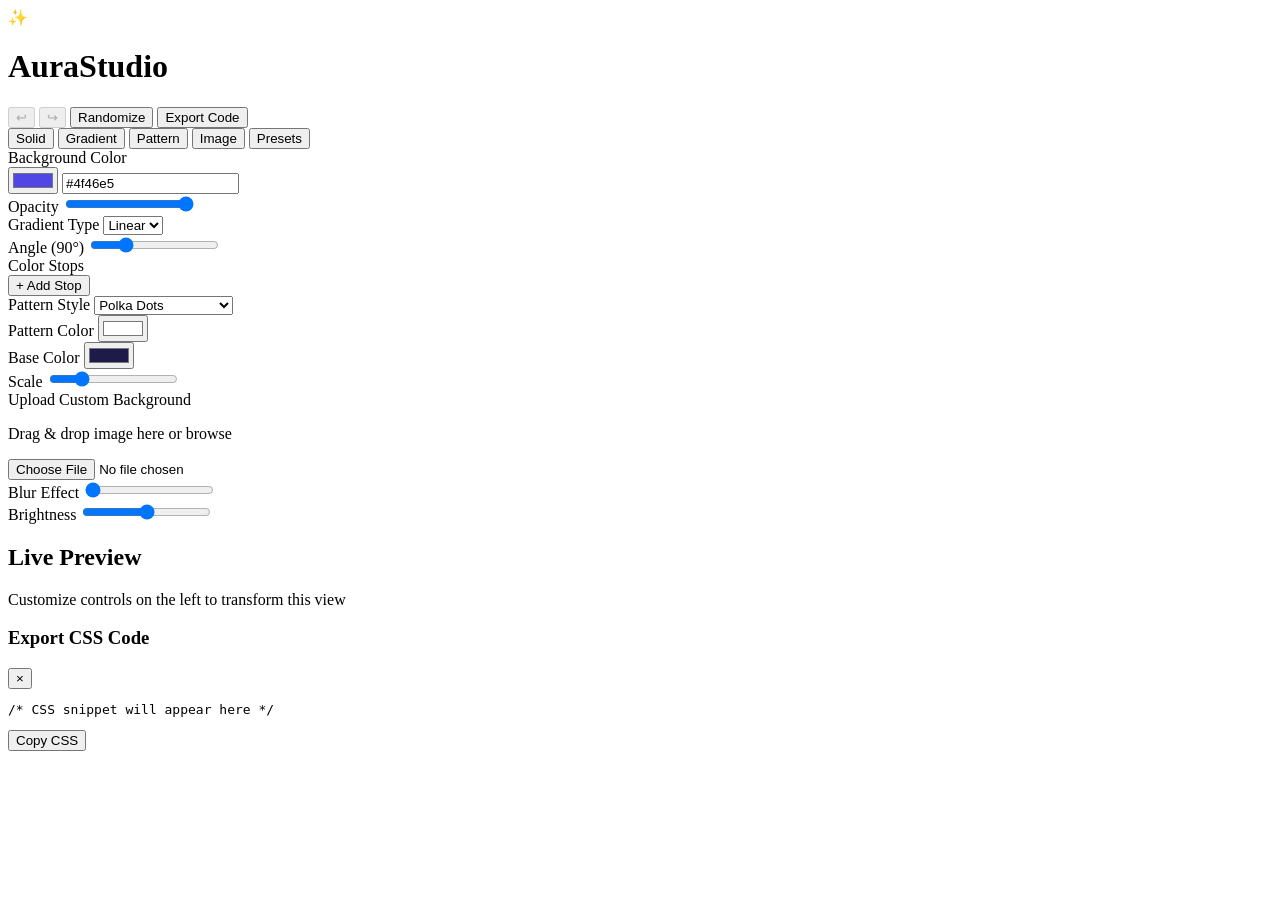
==== index.html @ c9030167 "Add core HTML structure and layout elements" ====
<!DOCTYPE html>
<html lang="en">
<head>
  <meta charset="UTF-8">
  <meta name="viewport" content="width=device-width, initial-scale=1.0">
  <title>AuraStudio — Advanced Background & Pattern Generator</title>
  <link rel="stylesheet" href="css/variables.css">
  <link rel="stylesheet" href="css/main.css">
  <link rel="stylesheet" href="css/layout.css">
  <link rel="stylesheet" href="css/components/sidebar.css">
  <link rel="stylesheet" href="css/components/canvas.css">
  <link rel="stylesheet" href="css/components/controls.css">
  <link rel="stylesheet" href="css/components/modal.css">
  <link rel="stylesheet" href="css/components/toast.css">
</head>
<body>
  <div id="app" class="app-container">
    <header class="app-header">
      <div class="brand">
        <span class="logo-icon">✨</span>
        <h1>AuraStudio</h1>
      </div>
      <div class="header-actions">
        <button id="undo-btn" class="btn btn-secondary btn-icon" title="Undo (Ctrl+Z)" disabled>↩</button>
        <button id="redo-btn" class="btn btn-secondary btn-icon" title="Redo (Ctrl+Y)" disabled>↪</button>
        <button id="randomize-btn" class="btn btn-secondary">Randomize</button>
        <button id="export-code-btn" class="btn btn-primary">Export Code</button>
      </div>
    </header>

    <main class="app-body">
      <aside class="sidebar">
        <nav class="sidebar-tabs">
          <button class="tab-btn active" data-tab="solid">Solid</button>
          <button class="tab-btn" data-tab="gradient">Gradient</button>
          <button class="tab-btn" data-tab="pattern">Pattern</button>
          <button class="tab-btn" data-tab="image">Image</button>
          <button class="tab-btn" data-tab="presets">Presets</button>
        </nav>

        <div class="sidebar-content">
          <!-- Solid Section -->
          <section id="panel-solid" class="tab-panel active">
            <div class="control-group">
              <label for="solid-color-input">Background Color</label>
              <div class="color-picker-wrapper">
                <input type="color" id="solid-color-input" value="#4f46e5">
                <input type="text" id="solid-hex-input" class="text-input" value="#4f46e5">
              </div>
            </div>
            <div class="control-group">
              <label for="solid-opacity">Opacity</label>
              <input type="range" id="solid-opacity" min="0" max="100" value="100">
            </div>
          </section>

          <!-- Gradient Section -->
          <section id="panel-gradient" class="tab-panel">
            <div class="control-group">
              <label for="gradient-type">Gradient Type</label>
              <select id="gradient-type" class="select-input">
                <option value="linear">Linear</option>
                <option value="radial">Radial</option>
                <option value="conic">Conic</option>
              </select>
            </div>
            <div class="control-group" id="angle-control-group">
              <label for="gradient-angle">Angle (<span id="angle-value">90</span>°)</label>
              <input type="range" id="gradient-angle" min="0" max="360" value="90">
            </div>
            <div class="control-group">
              <label>Color Stops</label>
              <div id="gradient-stops-list" class="stops-container"></div>
              <button id="add-stop-btn" class="btn btn-small">+ Add Stop</button>
            </div>
          </section>

          <!-- Pattern Section -->
          <section id="panel-pattern" class="tab-panel">
            <div class="control-group">
              <label for="pattern-select">Pattern Style</label>
              <select id="pattern-select" class="select-input">
                <option value="dots">Polka Dots</option>
                <option value="grid">Grid Mesh</option>
                <option value="waves">Topographic Waves</option>
                <option value="stripes">Diagonal Stripes</option>
              </select>
            </div>
            <div class="control-group">
              <label for="pattern-fg-color">Pattern Color</label>
              <input type="color" id="pattern-fg-color" value="#ffffff">
            </div>
            <div class="control-group">
              <label for="pattern-bg-color">Base Color</label>
              <input type="color" id="pattern-bg-color" value="#1e1b4b">
            </div>
            <div class="control-group">
              <label for="pattern-scale">Scale</label>
              <input type="range" id="pattern-scale" min="10" max="100" value="30">
            </div>
          </section>

          <!-- Image Section -->
          <section id="panel-image" class="tab-panel">
            <div class="control-group">
              <label>Upload Custom Background</label>
              <div id="drop-zone" class="drop-zone">
                <p>Drag & drop image here or <span>browse</span></p>
                <input type="file" id="image-file-input" accept="image/*" class="file-input">
              </div>
            </div>
            <div class="control-group">
              <label for="image-blur">Blur Effect</label>
              <input type="range" id="image-blur" min="0" max="20" value="0">
            </div>
            <div class="control-group">
              <label for="image-brightness">Brightness</label>
              <input type="range" id="image-brightness" min="0" max="200" value="100">
            </div>
          </section>

          <!-- Presets Section -->
          <section id="panel-presets" class="tab-panel">
            <div id="presets-grid" class="presets-grid"></div>
          </section>
        </div>
      </aside>

      <section class="canvas-viewport">
        <div id="preview-canvas" class="preview-canvas">
          <div class="canvas-overlay">
            <h2>Live Preview</h2>
            <p>Customize controls on the left to transform this view</p>
          </div>
        </div>
      </section>
    </main>
  </div>

  <!-- Export Code Modal -->
  <div id="export-modal" class="modal-overlay hidden">
    <div class="modal-card">
      <header class="modal-header">
        <h3>Export CSS Code</h3>
        <button id="close-modal-btn" class="close-btn">&times;</button>
      </header>
      <div class="modal-body">
        <pre><code id="css-code-output">/* CSS snippet will appear here */</code></pre>
      </div>
      <footer class="modal-footer">
        <button id="copy-code-btn" class="btn btn-primary">Copy CSS</button>
      </footer>
    </div>
  </div>

  <div id="toast-container" class="toast-container"></div>

  <script type="module" src="js/app.js"></script>
</body>
</html>
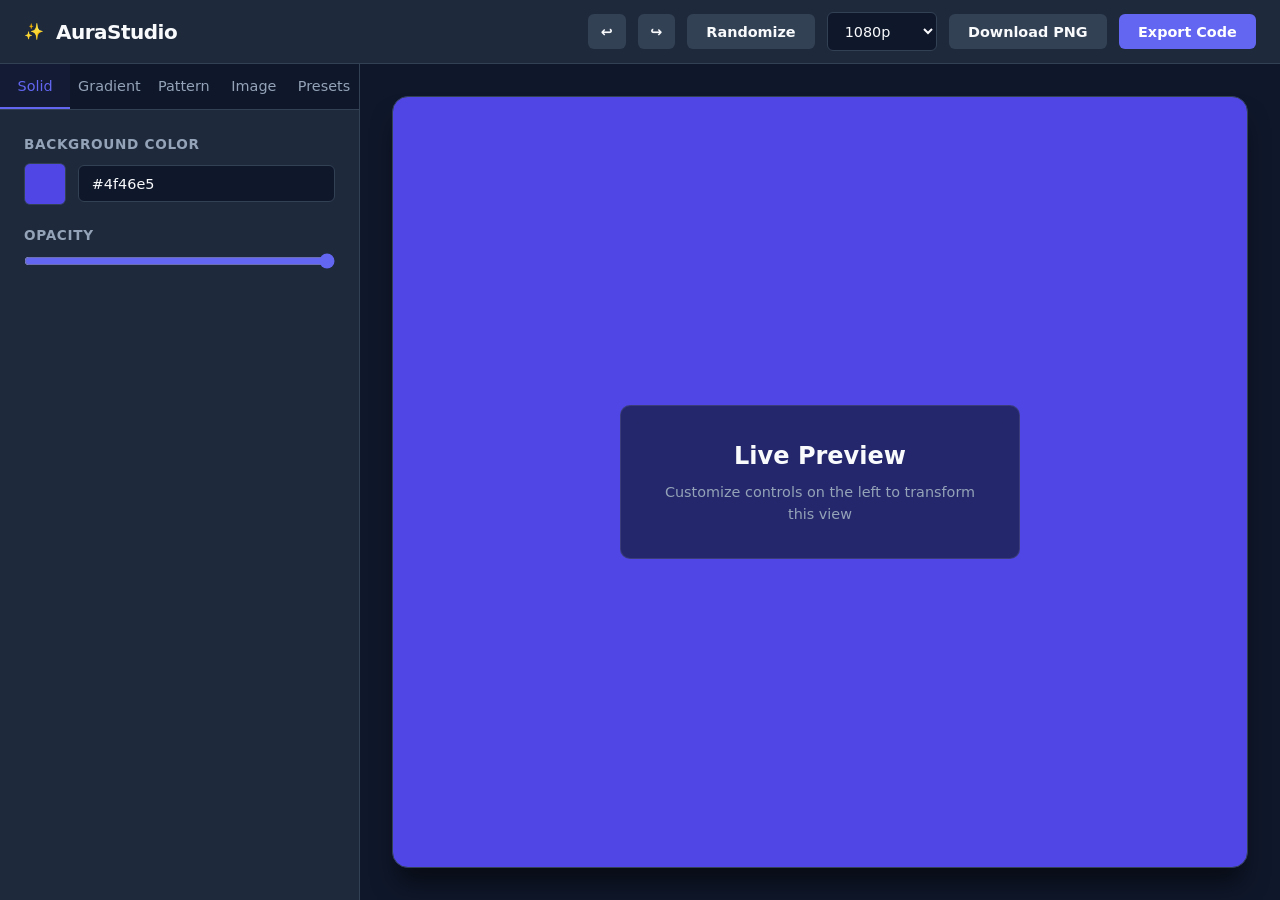
==== commit 702da2c8: "Add image resolution selector and export action buttons" ====
--- a/index.html
+++ b/index.html
@@ -24,6 +24,12 @@
         <button id="undo-btn" class="btn btn-secondary btn-icon" title="Undo (Ctrl+Z)" disabled>↩</button>
         <button id="redo-btn" class="btn btn-secondary btn-icon" title="Redo (Ctrl+Y)" disabled>↪</button>
         <button id="randomize-btn" class="btn btn-secondary">Randomize</button>
+        <select id="resolution-select" class="select-input" style="width: 110px;">
+          <option value="1080p">1080p</option>
+          <option value="4k">4K UHD</option>
+          <option value="720p">720p</option>
+        </select>
+        <button id="download-png-btn" class="btn btn-secondary">Download PNG</button>
         <button id="export-code-btn" class="btn btn-primary">Export Code</button>
       </div>
     </header>
--- a/css/variables.css
+++ b/css/variables.css
@@ -0,0 +1,26 @@
+:root {
+  --font-primary: system-ui, -apple-system, BlinkMacSystemFont, 'Segoe UI', Roboto, Oxygen, Ubuntu, Cantarell, sans-serif;
+  --font-mono: 'Courier New', Courier, monospace;
+
+  --bg-dark-900: #0f172a;
+  --bg-dark-800: #1e293b;
+  --bg-dark-700: #334155;
+  
+  --text-light: #f8fafc;
+  --text-muted: #94a3b8;
+  
+  --accent-primary: #6366f1;
+  --accent-hover: #4f46e5;
+  --accent-active: #4338ca;
+  
+  --border-color: #334155;
+  --border-radius-sm: 6px;
+  --border-radius-md: 10px;
+  --border-radius-lg: 16px;
+
+  --sidebar-width: 360px;
+  --header-height: 64px;
+  
+  --transition-fast: 0.15s ease;
+  --transition-normal: 0.25s ease;
+}
--- a/css/main.css
+++ b/css/main.css
@@ -0,0 +1,35 @@
+*,
+*::before,
+*::after {
+  box-sizing: border-box;
+  margin: 0;
+  padding: 0;
+}
+
+body {
+  font-family: var(--font-primary);
+  background-color: var(--bg-dark-900);
+  color: var(--text-light);
+  min-height: 100vh;
+  overflow: hidden;
+  line-height: 1.5;
+  -webkit-font-smoothing: antialiased;
+}
+
+button,
+input,
+select {
+  font-family: inherit;
+  font-size: 0.9rem;
+  color: inherit;
+}
+
+button {
+  cursor: pointer;
+  border: none;
+  background: none;
+}
+
+.hidden {
+  display: none !important;
+}
--- a/css/layout.css
+++ b/css/layout.css
@@ -0,0 +1,41 @@
+.app-container {
+  display: flex;
+  flex-direction: column;
+  height: 100vh;
+  width: 100vw;
+}
+
+.app-header {
+  height: var(--header-height);
+  background-color: var(--bg-dark-800);
+  border-bottom: 1px solid var(--border-color);
+  display: flex;
+  align-items: center;
+  justify-content: space-between;
+  padding: 0 1.5rem;
+  z-index: 10;
+}
+
+.brand {
+  display: flex;
+  align-items: center;
+  gap: 0.75rem;
+}
+
+.brand h1 {
+  font-size: 1.25rem;
+  font-weight: 700;
+  letter-spacing: -0.025em;
+}
+
+.header-actions {
+  display: flex;
+  align-items: center;
+  gap: 0.75rem;
+}
+
+.app-body {
+  display: flex;
+  flex: 1;
+  overflow: hidden;
+}
--- a/css/components/sidebar.css
+++ b/css/components/sidebar.css
@@ -0,0 +1,50 @@
+.sidebar {
+  width: var(--sidebar-width);
+  background-color: var(--bg-dark-800);
+  border-right: 1px solid var(--border-color);
+  display: flex;
+  flex-direction: column;
+}
+
+.sidebar-tabs {
+  display: flex;
+  background-color: var(--bg-dark-900);
+  border-bottom: 1px solid var(--border-color);
+  overflow-x: auto;
+}
+
+.tab-btn {
+  flex: 1;
+  padding: 0.85rem 0.5rem;
+  font-weight: 500;
+  color: var(--text-muted);
+  border-bottom: 2px solid transparent;
+  transition: all var(--transition-fast);
+  white-space: nowrap;
+}
+
+.tab-btn:hover {
+  color: var(--text-light);
+}
+
+.tab-btn.active {
+  color: var(--accent-primary);
+  border-bottom-color: var(--accent-primary);
+  background-color: rgba(99, 102, 241, 0.05);
+}
+
+.sidebar-content {
+  flex: 1;
+  padding: 1.5rem;
+  overflow-y: auto;
+}
+
+.tab-panel {
+  display: none;
+  flex-direction: column;
+  gap: 1.25rem;
+}
+
+.tab-panel.active {
+  display: flex;
+}
--- a/css/components/canvas.css
+++ b/css/components/canvas.css
@@ -0,0 +1,43 @@
+.canvas-viewport {
+  flex: 1;
+  padding: 2rem;
+  background-color: var(--bg-dark-900);
+  display: flex;
+  align-items: center;
+  justify-content: center;
+}
+
+.preview-canvas {
+  width: 100%;
+  height: 100%;
+  border-radius: var(--border-radius-lg);
+  border: 1px solid var(--border-color);
+  box-shadow: 0 20px 25px -5px rgba(0, 0, 0, 0.5);
+  display: flex;
+  align-items: center;
+  justify-content: center;
+  transition: background var(--transition-normal),
+    filter var(--transition-normal);
+  position: relative;
+  overflow: hidden;
+}
+
+.canvas-overlay {
+  background: rgba(15, 23, 42, 0.65);
+  backdrop-filter: blur(8px);
+  padding: 2rem;
+  border-radius: var(--border-radius-md);
+  text-align: center;
+  border: 1px solid rgba(255, 255, 255, 0.1);
+  max-width: 400px;
+}
+
+.canvas-overlay h2 {
+  font-size: 1.5rem;
+  margin-bottom: 0.5rem;
+}
+
+.canvas-overlay p {
+  color: var(--text-muted);
+  font-size: 0.9rem;
+}
--- a/css/components/controls.css
+++ b/css/components/controls.css
@@ -0,0 +1,136 @@
+.control-group {
+  display: flex;
+  flex-direction: column;
+  gap: 0.5rem;
+}
+
+.control-group label {
+  font-size: 0.85rem;
+  font-weight: 600;
+  color: var(--text-muted);
+  text-transform: uppercase;
+  letter-spacing: 0.05em;
+}
+
+.color-picker-wrapper {
+  display: flex;
+  gap: 0.75rem;
+  align-items: center;
+}
+
+input[type='color'] {
+  -webkit-appearance: none;
+  border: none;
+  width: 42px;
+  height: 42px;
+  border-radius: var(--border-radius-sm);
+  cursor: pointer;
+  background: none;
+}
+
+input[type='color']::-webkit-color-swatch-wrapper {
+  padding: 0;
+}
+
+input[type='color']::-webkit-color-swatch {
+  border: 1px solid var(--border-color);
+  border-radius: var(--border-radius-sm);
+}
+
+.text-input,
+.select-input {
+  flex: 1;
+  background-color: var(--bg-dark-900);
+  border: 1px solid var(--border-color);
+  padding: 0.6rem 0.8rem;
+  border-radius: var(--border-radius-sm);
+  outline: none;
+  transition: border-color var(--transition-fast);
+}
+
+.text-input:focus,
+.select-input:focus {
+  border-color: var(--accent-primary);
+}
+
+input[type='range'] {
+  width: 100%;
+  accent-color: var(--accent-primary);
+}
+
+.btn {
+  padding: 0.6rem 1.2rem;
+  border-radius: var(--border-radius-sm);
+  font-weight: 600;
+  transition: background-color var(--transition-fast);
+}
+
+.btn-primary {
+  background-color: var(--accent-primary);
+  color: #fff;
+}
+
+.btn-primary:hover {
+  background-color: var(--accent-hover);
+}
+
+.btn-secondary {
+  background-color: var(--bg-dark-700);
+  color: var(--text-light);
+}
+
+.btn-secondary:hover {
+  background-color: #475569;
+}
+
+.btn-icon {
+  padding: 0.6rem 0.8rem;
+}
+
+.drop-zone {
+  border: 2px dashed var(--border-color);
+  border-radius: var(--border-radius-md);
+  padding: 2rem 1rem;
+  text-align: center;
+  cursor: pointer;
+  transition: border-color var(--transition-fast);
+  position: relative;
+}
+
+.drop-zone:hover,
+.drop-zone.dragover {
+  border-color: var(--accent-primary);
+}
+
+.drop-zone span {
+  color: var(--accent-primary);
+  text-decoration: underline;
+}
+
+.file-input {
+  position: absolute;
+  top: 0;
+  left: 0;
+  width: 100%;
+  height: 100%;
+  opacity: 0;
+  cursor: pointer;
+}
+
+.presets-grid {
+  display: grid;
+  grid-template-columns: repeat(2, 1fr);
+  gap: 0.75rem;
+}
+
+.preset-card {
+  height: 80px;
+  border-radius: var(--border-radius-sm);
+  border: 1px solid var(--border-color);
+  cursor: pointer;
+  transition: transform var(--transition-fast);
+}
+
+.preset-card:hover {
+  transform: scale(1.03);
+}
--- a/css/components/modal.css
+++ b/css/components/modal.css
@@ -0,0 +1,59 @@
+.modal-overlay {
+  position: fixed;
+  inset: 0;
+  background-color: rgba(0, 0, 0, 0.75);
+  display: flex;
+  align-items: center;
+  justify-content: center;
+  z-index: 100;
+  backdrop-filter: blur(4px);
+}
+
+.modal-card {
+  background-color: var(--bg-dark-800);
+  border: 1px solid var(--border-color);
+  border-radius: var(--border-radius-md);
+  width: 100%;
+  max-width: 550px;
+  box-shadow: 0 25px 50px -12px rgba(0, 0, 0, 0.5);
+  overflow: hidden;
+}
+
+.modal-header {
+  padding: 1.25rem;
+  border-bottom: 1px solid var(--border-color);
+  display: flex;
+  justify-content: space-between;
+  align-items: center;
+}
+
+.close-btn {
+  font-size: 1.5rem;
+  color: var(--text-muted);
+}
+
+.close-btn:hover {
+  color: var(--text-light);
+}
+
+.modal-body {
+  padding: 1.25rem;
+  background-color: var(--bg-dark-900);
+  max-height: 350px;
+  overflow-y: auto;
+}
+
+.modal-body pre {
+  font-family: var(--font-mono);
+  color: #a5b4fc;
+  font-size: 0.9rem;
+  white-space: pre-wrap;
+  word-break: break-all;
+}
+
+.modal-footer {
+  padding: 1rem 1.25rem;
+  border-top: 1px solid var(--border-color);
+  display: flex;
+  justify-content: flex-end;
+}
--- a/css/components/toast.css
+++ b/css/components/toast.css
@@ -0,0 +1,31 @@
+.toast-container {
+  position: fixed;
+  bottom: 2rem;
+  right: 2rem;
+  display: flex;
+  flex-direction: column;
+  gap: 0.5rem;
+  z-index: 200;
+}
+
+.toast {
+  background-color: var(--bg-dark-700);
+  color: var(--text-light);
+  padding: 0.8rem 1.2rem;
+  border-radius: var(--border-radius-sm);
+  border-left: 4px solid var(--accent-primary);
+  box-shadow: 0 10px 15px -3px rgba(0, 0, 0, 0.3);
+  font-size: 0.9rem;
+  animation: slideIn 0.2s ease forwards;
+}
+
+@keyframes slideIn {
+  from {
+    transform: translateX(100%);
+    opacity: 0;
+  }
+  to {
+    transform: translateX(0);
+    opacity: 1;
+  }
+}
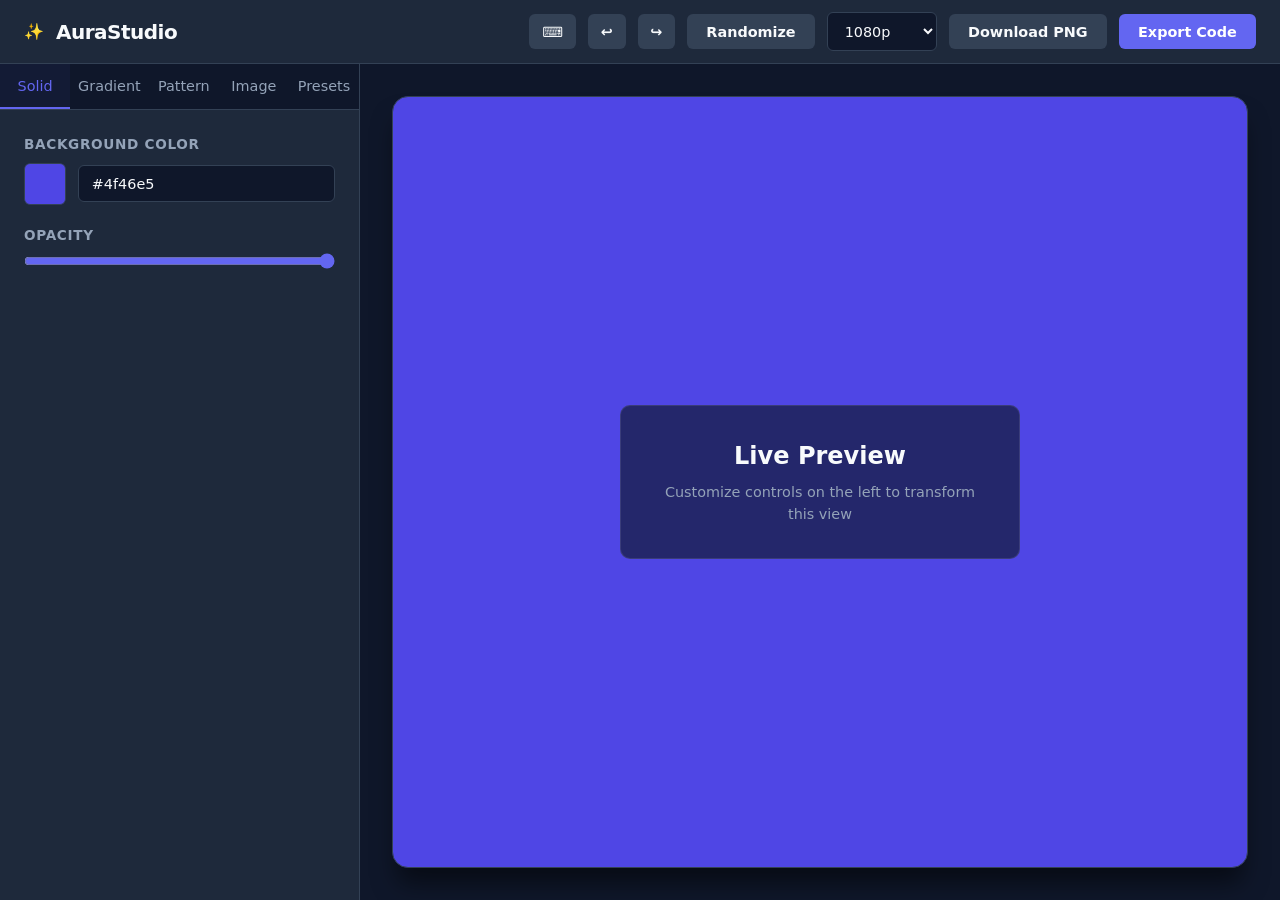
==== commit 665ee0ef: "Add shortcuts modal markup and trigger button" ====
--- a/index.html
+++ b/index.html
@@ -11,6 +11,7 @@
   <link rel="stylesheet" href="css/components/canvas.css">
   <link rel="stylesheet" href="css/components/controls.css">
   <link rel="stylesheet" href="css/components/modal.css">
+  <link rel="stylesheet" href="css/components/shortcutsModal.css">
   <link rel="stylesheet" href="css/components/toast.css">
 </head>
 <body>
@@ -21,6 +22,7 @@
         <h1>AuraStudio</h1>
       </div>
       <div class="header-actions">
+        <button id="shortcuts-btn" class="btn btn-secondary btn-icon" title="Keyboard Shortcuts (?)">⌨️</button>
         <button id="undo-btn" class="btn btn-secondary btn-icon" title="Undo (Ctrl+Z)" disabled>↩</button>
         <button id="redo-btn" class="btn btn-secondary btn-icon" title="Redo (Ctrl+Y)" disabled>↪</button>
         <button id="randomize-btn" class="btn btn-secondary">Randomize</button>
@@ -159,6 +161,40 @@
     </div>
   </div>
 
+  <!-- Shortcuts Cheat Sheet Modal -->
+  <div id="shortcuts-modal" class="modal-overlay hidden">
+    <div class="modal-card">
+      <header class="modal-header">
+        <h3>Keyboard Shortcuts</h3>
+        <button id="close-shortcuts-modal-btn" class="close-btn">&times;</button>
+      </header>
+      <div class="modal-body">
+        <div class="shortcuts-grid">
+          <div class="shortcut-row">
+            <span class="shortcut-label">Undo action</span>
+            <div class="shortcut-keys"><kbd>Ctrl</kbd><span>+</span><kbd>Z</kbd></div>
+          </div>
+          <div class="shortcut-row">
+            <span class="shortcut-label">Redo action</span>
+            <div class="shortcut-keys"><kbd>Ctrl</kbd><span>+</span><kbd>Y</kbd></div>
+          </div>
+          <div class="shortcut-row">
+            <span class="shortcut-label">Randomize theme</span>
+            <div class="shortcut-keys"><kbd>R</kbd></div>
+          </div>
+          <div class="shortcut-row">
+            <span class="shortcut-label">Export CSS code</span>
+            <div class="shortcut-keys"><kbd>E</kbd></div>
+          </div>
+          <div class="shortcut-row">
+            <span class="shortcut-label">Toggle shortcut help</span>
+            <div class="shortcut-keys"><kbd>Shift</kbd><span>+</span><kbd>?</kbd></div>
+          </div>
+        </div>
+      </div>
+    </div>
+  </div>
+
   <div id="toast-container" class="toast-container"></div>
 
   <script type="module" src="js/app.js"></script>
--- a/css/components/shortcutsModal.css
+++ b/css/components/shortcutsModal.css
@@ -0,0 +1,37 @@
+.shortcuts-grid {
+  display: grid;
+  grid-template-columns: 1fr;
+  gap: 0.85rem;
+}
+
+.shortcut-row {
+  display: flex;
+  align-items: center;
+  justify-content: space-between;
+  padding: 0.6rem 0.8rem;
+  background-color: var(--bg-dark-800);
+  border: 1px solid var(--border-color);
+  border-radius: var(--border-radius-sm);
+}
+
+.shortcut-label {
+  font-size: 0.9rem;
+  color: var(--text-light);
+}
+
+.shortcut-keys {
+  display: flex;
+  gap: 0.35rem;
+}
+
+kbd {
+  background-color: var(--bg-dark-700);
+  color: var(--accent-primary);
+  border: 1px solid var(--border-color);
+  border-radius: 4px;
+  padding: 0.2rem 0.5rem;
+  font-family: var(--font-mono);
+  font-size: 0.8rem;
+  font-weight: 600;
+  box-shadow: 0 2px 0 var(--border-color);
+}
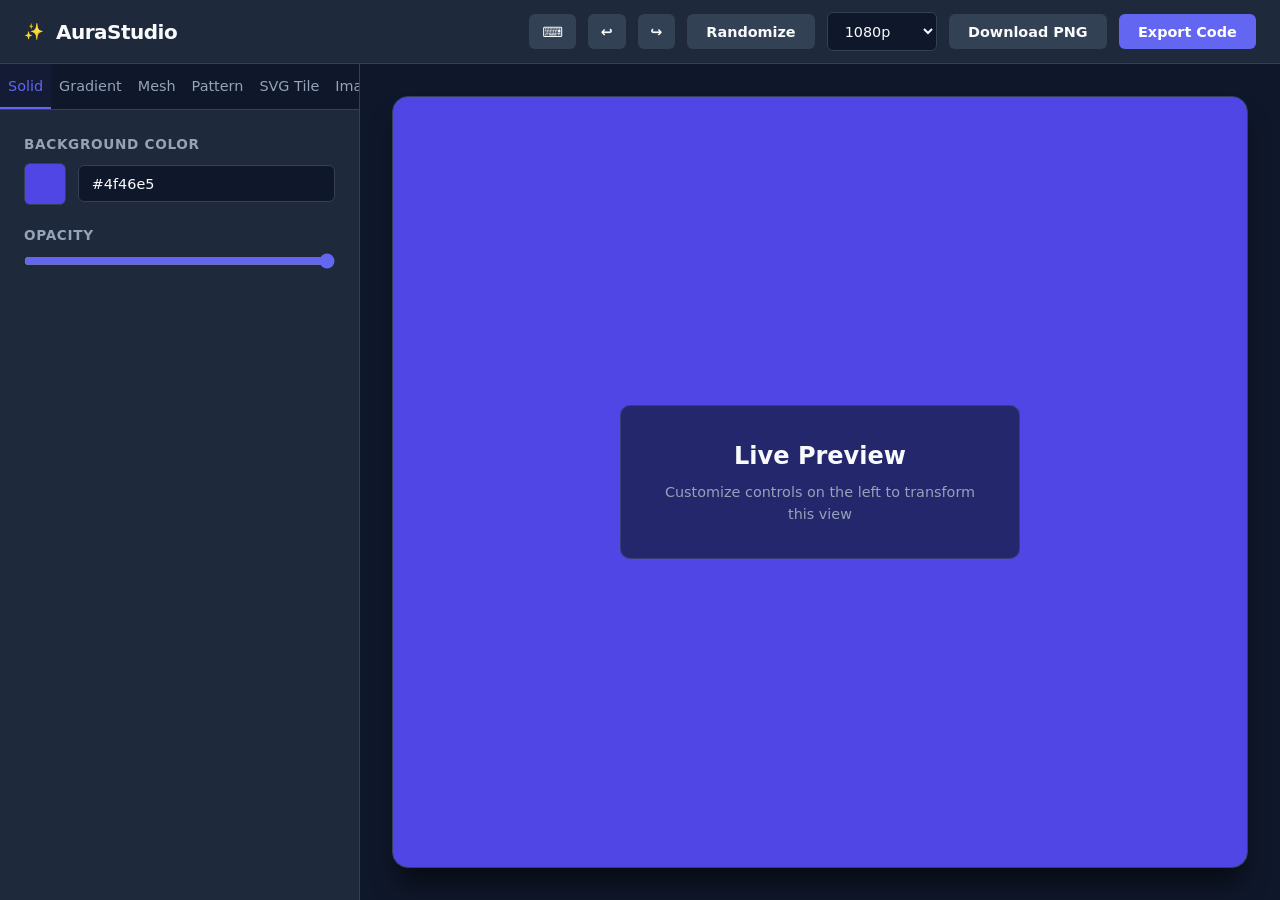
==== commit 9f4b3d07: "Add mesh gradient section navigation and control panel elements" ====
--- a/index.html
+++ b/index.html
@@ -12,6 +12,8 @@
   <link rel="stylesheet" href="css/components/controls.css">
   <link rel="stylesheet" href="css/components/modal.css">
   <link rel="stylesheet" href="css/components/shortcutsModal.css">
+  <link rel="stylesheet" href="css/components/svgPattern.css">
+  <link rel="stylesheet" href="css/components/meshGradient.css">
   <link rel="stylesheet" href="css/components/toast.css">
 </head>
 <body>
@@ -41,7 +43,9 @@
         <nav class="sidebar-tabs">
           <button class="tab-btn active" data-tab="solid">Solid</button>
           <button class="tab-btn" data-tab="gradient">Gradient</button>
+          <button class="tab-btn" data-tab="mesh">Mesh</button>
           <button class="tab-btn" data-tab="pattern">Pattern</button>
+          <button class="tab-btn" data-tab="svg">SVG Tile</button>
           <button class="tab-btn" data-tab="image">Image</button>
           <button class="tab-btn" data-tab="presets">Presets</button>
         </nav>
@@ -80,6 +84,23 @@
               <label>Color Stops</label>
               <div id="gradient-stops-list" class="stops-container"></div>
               <button id="add-stop-btn" class="btn btn-small">+ Add Stop</button>
+            </div>
+          </section>
+
+          <!-- Mesh Gradient Section -->
+          <section id="panel-mesh" class="tab-panel">
+            <div class="control-group">
+              <label for="mesh-bg-color">Base Background Color</label>
+              <input type="color" id="mesh-bg-color" value="#0f172a">
+            </div>
+            <div class="control-group">
+              <label for="mesh-blur">Diffusion Blur (<span id="mesh-blur-val">20</span>px)</label>
+              <input type="range" id="mesh-blur" min="0" max="60" value="20">
+            </div>
+            <div class="control-group">
+              <label>Color Anchors</label>
+              <div id="mesh-anchors-list" class="mesh-anchors-container"></div>
+              <button id="add-mesh-point-btn" class="btn btn-small">+ Add Color Point</button>
             </div>
           </section>
 
@@ -105,6 +126,44 @@
             <div class="control-group">
               <label for="pattern-scale">Scale</label>
               <input type="range" id="pattern-scale" min="10" max="100" value="30">
+            </div>
+          </section>
+
+          <!-- Custom SVG Tile Section -->
+          <section id="panel-svg" class="tab-panel">
+            <div class="control-group">
+              <label>Custom Vector SVG</label>
+              <div id="svg-drop-zone" class="svg-upload-zone">
+                <div id="svg-preview-container" class="svg-preview-box">
+                  <span>🎨</span>
+                </div>
+                <p>Drag & drop <strong>.SVG</strong> file here or click to upload</p>
+                <input type="file" id="svg-file-input" accept=".svg,image/svg+xml" class="file-input">
+              </div>
+            </div>
+            <div class="control-group">
+              <label for="svg-bg-color">Background Base Color</label>
+              <input type="color" id="svg-bg-color" value="#0f172a">
+            </div>
+            <div class="control-group">
+              <label for="svg-fill-color">SVG Tint Color</label>
+              <input type="color" id="svg-fill-color" value="#38bdf8">
+            </div>
+            <div class="control-group">
+              <label for="svg-opacity">Vector Opacity</label>
+              <input type="range" id="svg-opacity" min="0" max="100" value="80">
+            </div>
+            <div class="control-group">
+              <label for="svg-tile-size">Tile Size (<span id="svg-size-val">40</span>px)</label>
+              <input type="range" id="svg-tile-size" min="10" max="200" value="40">
+            </div>
+            <div class="control-group">
+              <label>Tiling Mode</label>
+              <div class="tiling-grid-selector">
+                <button class="tiling-option-btn active" data-mode="repeat">Repeat</button>
+                <button class="tiling-option-btn" data-mode="space">Space</button>
+                <button class="tiling-option-btn" data-mode="round">Round</button>
+              </div>
             </div>
           </section>
 
--- a/css/components/svgPattern.css
+++ b/css/components/svgPattern.css
@@ -0,0 +1,63 @@
+.svg-upload-zone {
+  border: 2px dashed var(--border-color);
+  border-radius: var(--border-radius-md);
+  padding: 1.5rem;
+  text-align: center;
+  background-color: var(--bg-dark-800);
+  cursor: pointer;
+  transition: border-color 0.2s ease, background-color 0.2s ease;
+}
+
+.svg-upload-zone:hover,
+.svg-upload-zone.drag-over {
+  border-color: var(--accent-primary);
+  background-color: var(--bg-dark-700);
+}
+
+.svg-preview-box {
+  display: flex;
+  align-items: center;
+  justify-content: center;
+  width: 64px;
+  height: 64px;
+  margin: 0 auto 0.75rem auto;
+  border-radius: var(--border-radius-sm);
+  background-color: var(--bg-dark-900);
+  border: 1px solid var(--border-color);
+  padding: 8px;
+}
+
+.svg-preview-box svg {
+  width: 100%;
+  height: 100%;
+  object-fit: contain;
+}
+
+.tiling-grid-selector {
+  display: grid;
+  grid-template-columns: repeat(3, 1fr);
+  gap: 0.5rem;
+  margin-top: 0.5rem;
+}
+
+.tiling-option-btn {
+  padding: 0.5rem;
+  font-size: 0.8rem;
+  background-color: var(--bg-dark-800);
+  border: 1px solid var(--border-color);
+  border-radius: var(--border-radius-sm);
+  color: var(--text-light);
+  cursor: pointer;
+  text-align: center;
+  transition: all 0.2s ease;
+}
+
+.tiling-option-btn:hover {
+  border-color: var(--accent-primary);
+}
+
+.tiling-option-btn.active {
+  background-color: var(--accent-primary);
+  color: #ffffff;
+  border-color: var(--accent-primary);
+}
--- a/css/components/meshGradient.css
+++ b/css/components/meshGradient.css
@@ -0,0 +1,45 @@
+.mesh-anchors-container {
+  display: flex;
+  flex-direction: column;
+  gap: 0.75rem;
+  margin-bottom: 1rem;
+}
+
+.mesh-anchor-row {
+  display: flex;
+  align-items: center;
+  justify-content: space-between;
+  gap: 0.5rem;
+  padding: 0.5rem 0.75rem;
+  background-color: var(--bg-dark-800);
+  border: 1px solid var(--border-color);
+  border-radius: var(--border-radius-sm);
+}
+
+.mesh-anchor-info {
+  display: flex;
+  align-items: center;
+  gap: 0.5rem;
+  font-size: 0.85rem;
+  color: var(--text-light);
+}
+
+.mesh-point-handle {
+  position: absolute;
+  width: 24px;
+  height: 24px;
+  border-radius: 50%;
+  border: 2px solid #ffffff;
+  box-shadow: 0 0 10px rgba(0, 0, 0, 0.5), inset 0 0 4px rgba(0, 0, 0, 0.3);
+  cursor: grab;
+  transform: translate(-50%, -50%);
+  transition: transform 0.1s ease, box-shadow 0.1s ease;
+  z-index: 10;
+}
+
+.mesh-point-handle:hover,
+.mesh-point-handle.dragging {
+  transform: translate(-50%, -50%) scale(1.25);
+  box-shadow: 0 0 14px rgba(255, 255, 255, 0.8);
+  cursor: grabbing;
+}
